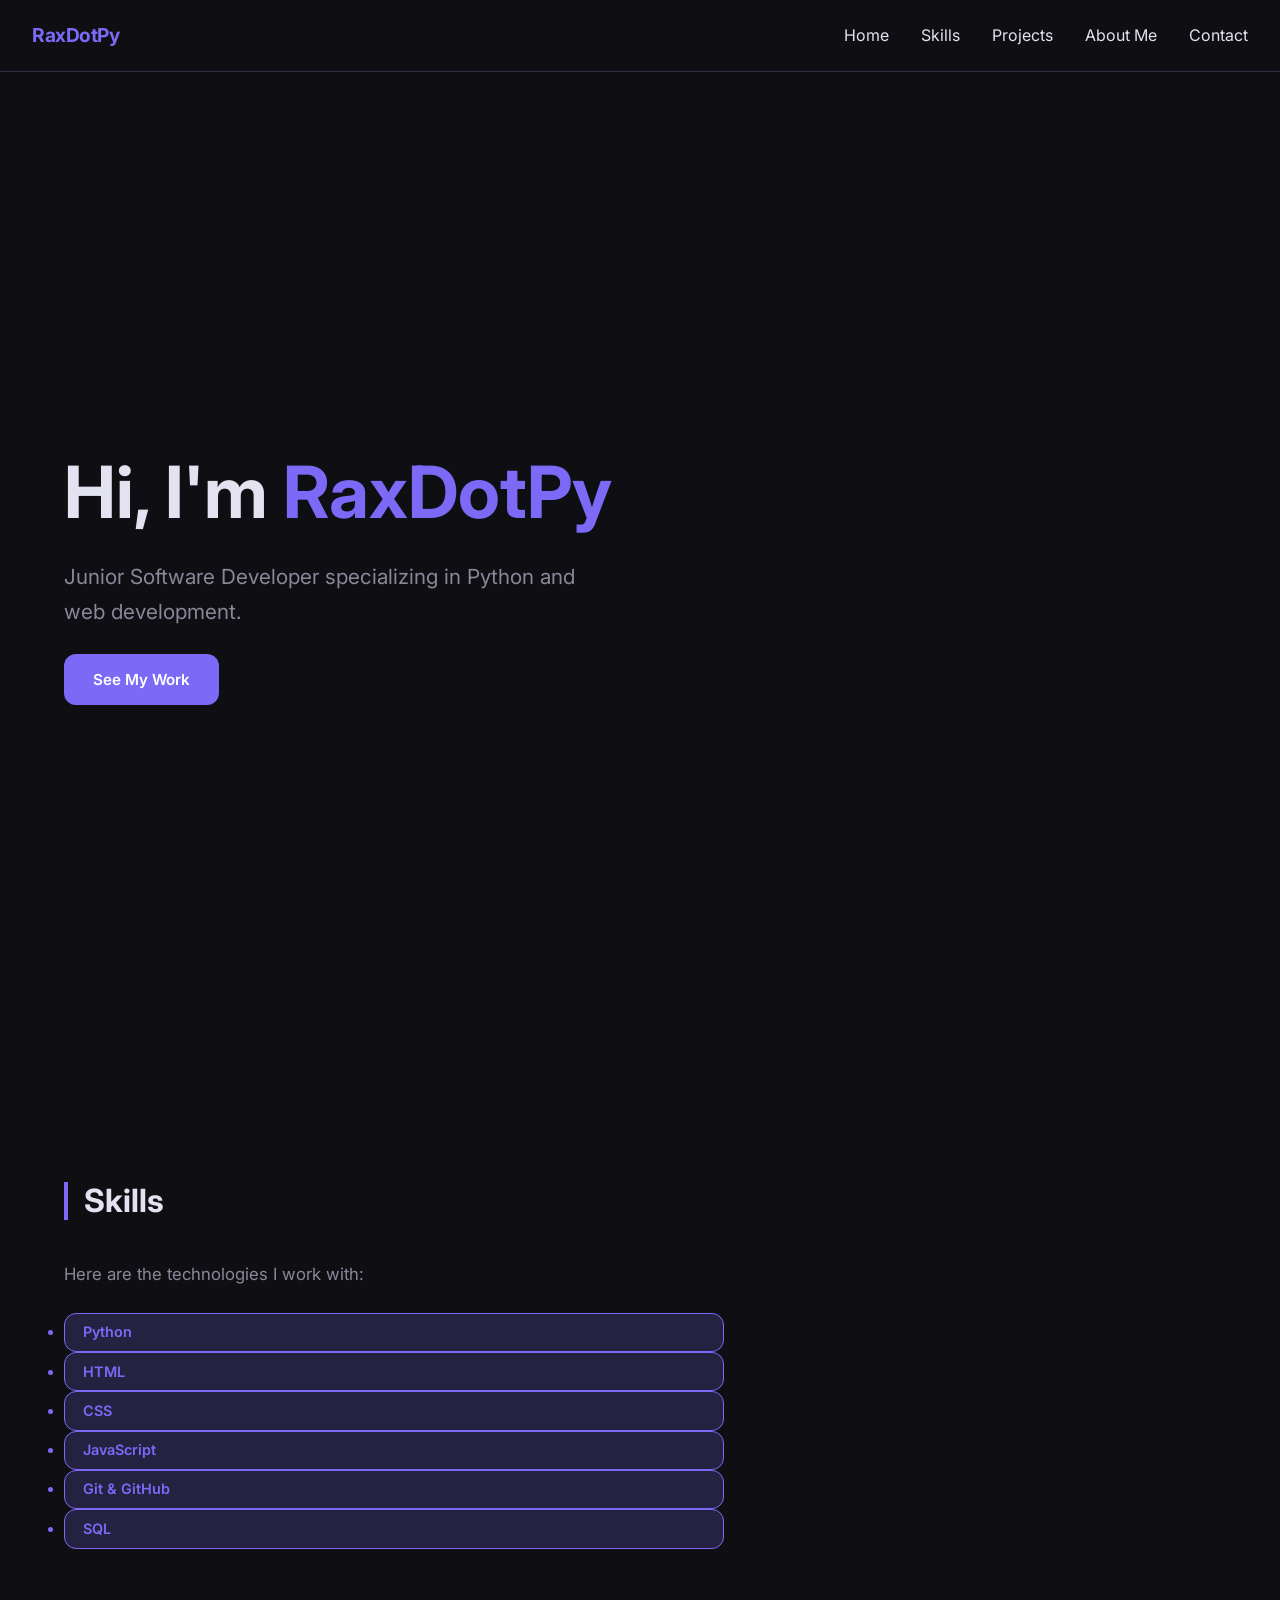
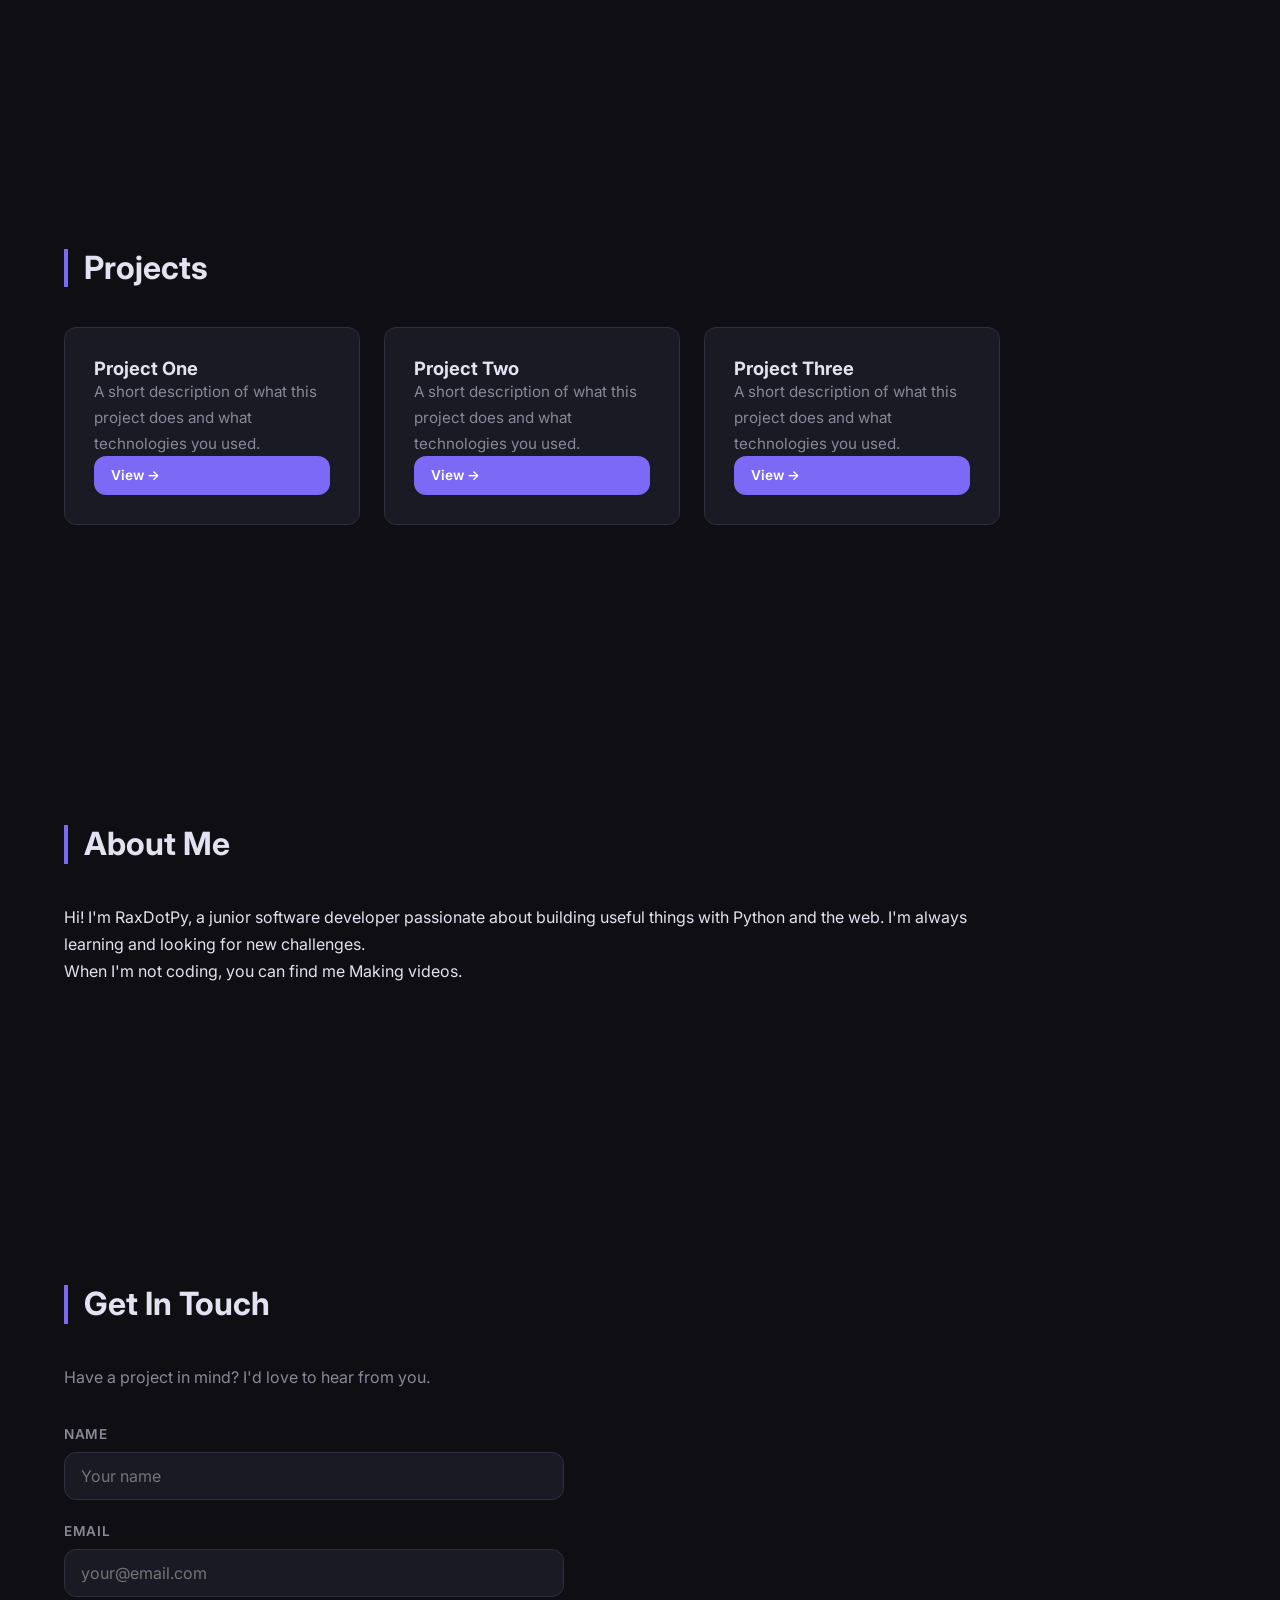
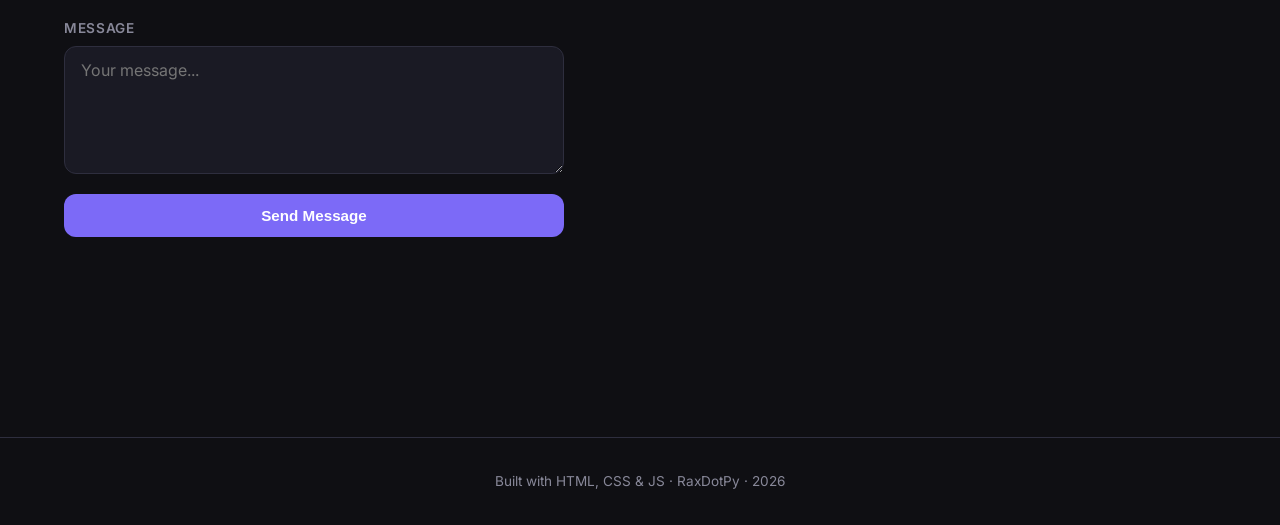
==== index.html @ 2da33fc5 "Update html, css and js." ====
<!DOCTYPE html>
<html lang="en">
<head>
    <meta charset="UTF-8">
    <meta name="viewport" content="width=device-width, initial-scale=1.0">
    <title>RaxDotPy - Junior Software Developer</title>
    <link rel="preconnect" href="https://fonts.googleapis.com" />
    <link href="https://fonts.googleapis.com/css2?family=Inter:wght@400;600;700&display=swap" rel="stylesheet" />
    <link rel="stylesheet" href="style.css" />
</head>
<body>

    <!-- ========== NAVIGATION ========== -->
    <nav id="navbar">
        <div class="nav-logo">RaxDotPy</div>
        <ul class="nav-links">
            <li><a href="#home">Home</a></li>
            <li><a href="#skills">Skills</a></li>
            <li><a href="#projects">Projects</a></li>
            <li><a href="#about-me">About Me</a></li>
            <li><a href="#contact">Contact</a></li>
        </ul>
    </nav>

    <main>

        <!-- ========== HOME / HERO ==========
             id="home" matches href="#home" in the nav
        -->
        <section id="home">
            <h1>Hi, I'm <span class="highlight">RaxDotPy</span></h1>
            <p class="tagline">Junior Software Developer specializing in Python and web development.</p>
            <a href="#projects" class="btn">See My Work</a>
        </section>

        <!-- ========== SKILLS ==========
             List the technologies and tools you know.
        -->
        <section id="skills">
            <h2>Skills</h2>
            <div class="about-content">
                <p>Here are the technologies I work with:</p>
                <ul class="skills-list">
                    <li>Python</li>
                    <li>HTML</li>
                    <li>CSS</li>
                    <li>JavaScript</li>
                    <li>Git & GitHub</li>
                    <li>SQL</li>
                </ul>
            </div>
        </section>

        <!-- ========== PROJECTS ==========
             Each card is one project. Add as many as you need.
        -->
        <section id="projects">
            <h2>Projects</h2>
            <div class="projects-grid">

                <div class="card">
                    <h3>Project One</h3>
                    <p>A short description of what this project does and what technologies you used.</p>
                    <a href="#" class="btn btn-small">View →</a>
                </div>

                <div class="card">
                    <h3>Project Two</h3>
                    <p>A short description of what this project does and what technologies you used.</p>
                    <a href="#" class="btn btn-small">View →</a>
                </div>

                <div class="card">
                    <h3>Project Three</h3>
                    <p>A short description of what this project does and what technologies you used.</p>
                    <a href="#" class="btn btn-small">View →</a>
                </div>

            </div>
        </section>

        <!-- ========== ABOUT ME ==========
             A short bio. Keep it personal and genuine.
        -->
        <section id="about-me">
            <h2>About Me</h2>
            <div class="about-content">
                <p>
                    Hi! I'm RaxDotPy, a junior software developer passionate about
                    building useful things with Python and the web. I'm always learning
                    and looking for new challenges.
                </p>
                <p>
                    When I'm not coding, you can find me Making videos.
                </p>
            </div>
        </section>

        <!-- ========== CONTACT ==========
             A simple form so visitors can reach you.
        -->
        <section id="contact">
            <h2>Get In Touch</h2>
            <p>Have a project in mind? I'd love to hear from you.</p>

            <form id="contact-form">
                <div class="form-group">
                    <label for="name">Name</label>
                    <input type="text" id="name" placeholder="Your name" required />
                </div>
                <div class="form-group">
                    <label for="email">Email</label>
                    <input type="email" id="email" placeholder="your@email.com" required />
                </div>
                <div class="form-group">
                    <label for="message">Message</label>
                    <textarea id="message" rows="5" placeholder="Your message..." required></textarea>
                </div>
                <button type="submit" class="btn">Send Message</button>
            </form>
        </section>

    </main>

    <!-- ========== FOOTER ========== -->
    <footer>
        <p>Built with HTML, CSS & JS · RaxDotPy · 2026</p>
    </footer>

    <script src="script.js"></script>

</body>
</html>
---- style.css ----
/* ======================================
1. CSS VARIABLES
Change values here to restyle everything.
=======================*/

:root {
    --bg: #0f0f13;
    --surface: #1a1a24;
    --border: #2e2e3e;
    --accent: #7c6af7;
    --accent-glow: #7c6af733;
    --text: #e2e2f0;
    --muted: #888899;
    --font: 'Inter', sans-serif;
    --radius: 12px;
    --transition: 0.3s ease;
}

/* ======================================
2. RESET & BASE
=======================*/
*, *::before, *::after {
    box-sizing: border-box;
    margin: 0;
    padding: 0;
}

html {
    scroll-behavior: smooth;
}

body {
    background-color: var(--bg);
    color: var(--text);
    font-family: var(--font);
    font-size: 1rem;
    line-height: 1.7;
}

a {
    color: inherit;
    text-decoration: none;
}

h1, h2, h3 {
    line-height: 1.2;
    font-weight: 700;
}

h2 {
    font-size: 2rem;
    margin-bottom: 2.5rem;
    padding-left: 1rem;
    border-left: 4px solid var(--accent);
}

/* ======================================
3. SECTIONS - shared layout
=======================*/

section {
    padding: 100px 2rem;
    max-width: 1000px;
    margin: 100px 2rem;
}

/* ======================================
4. NAVBAR
=======================*/

#navbar {
    position: sticky;
    top: 0;
    z-index: 100;
    background-color: var(--bg);
    border-bottom: 1px solid var(--border);
    display: flex;
    justify-content: space-between;
    align-items: center;
    padding: 1.2rem 2rem;
}

.nav-logo {
    font-size: 1.2rem;
    font-weight: 700;
    color: var(--accent);
    letter-spacing: -0.5px;
}

.nav-links {
    list-style: none;
    display: flex;
    gap: 2rem;
}

.nav-links a:hover {
    color: var(--text);
}

/* Active nav link - JS will add this class when scrolling */
nav-links a.active {
    color: var(--accent);
    font-weight: 600;
}

/* ======================================
5. HOME / HERO
=======================*/

#home {
    min-height: 90vh;
    display: flex;
    flex-direction: column;
    justify-content: center;
    align-items: flex-start;
    gap: 1.5rem;
}

#home h1 {
    font-size: clamp(2.5rem, 6vw, 4.5rem);
}

.highlight {
    color: var(--accent);
}

.tagline {
    font-size: clamp(1rem, 2.5vw, 1.3rem);
    color: var(--muted);
    max-width: 520px;
}

/* ======================================
6. BUTTONS
=======================*/
.btn {
    display: inline-block;
    background-color: var(--accent);
    color: #fff;
    padding: 0.8rem 1.8rem;
    border-radius: var(--radius);
    font-weight: 600;
    font-size: 0.95rem;
    border: none;
    cursor: pointer;
    transition: opacity var(--transition), transform var(--transition);
}

.btn:hover {
    opacity: 0.85;
    transform: translateY(-2px);
}

.btn-small {
    padding: 0.5rem 1.1rem;
    font-size: 0.85rem;
}

/* ======================================
7. SKILLS
=======================*/
#skills .about-content {
    display: flex;
    flex-direction: column;
    gap: 1.5rem;
    max-width: 660px;
    color: var(--muted);
    font-size: 1.05rem;
}

.skills-list li {
    background-color: var(--accent-glow);
    color: var(--accent);
    padding: 0.4rem 1.1rem;
    border-radius: var(--radius);
    font-size: 0.9rem;
    font-weight: 600;
    border: 1px solid var(--accent);
    transition: background-color var(--transition), transform var(--transition);
}

.skills-list li:hover {
    background-color: var(--accent);
    color: #fff;
    transform: translateY(-2px);
}

/* ======================================
8. PROJECTS
=======================*/
.projects-grid {
    display: grid;
    grid-template-columns: repeat(auto-fit, minmax(280px, 1fr));
    gap: 1.5rem;
}

.card {
    background-color: var(--surface);
    border: 1px solid var(--border);
    border-radius: var(--radius);
    padding: 1.8rem;
    display: flex;
    flex-direction: column;
    transition: border-color var(--transition), transform var(--transition);
}

.card:hover {
    border-color: var(--accent);
    transform: translateY(-4px);
}

.card h3 {
    font-size: 1.15rem;
    color: var(--text);
}
.card p {
    color: var(--muted);
    font-size: 0.95rem;
    flex: 1;
}

/* ======================================
9. ABOUT ME
=======================*/

#about .about-content {
    display: flex;
    flex-direction: column;
    gap: 1.2rem;
    max-width: 660px;
    color: var(--muted);
    font-size: 1.05rem;
}

/* ======================================
10. CONTACT
=======================*/

#contact > p {
    color: var(--muted);
    margin-bottom: 2rem;
}

#contact-form {
    display: flex;
    flex-direction: column;
    gap: 1.25rem;
    max-width: 500px;
}

.form-group {
    display: flex;
    flex-direction: column;
    gap: 0.4rem;
}

.form-group label {
    font-size: 0.85rem;
    font-weight: 600;
    color: var(--muted);
    text-transform: uppercase;
    letter-spacing: 0.05em;
}

.form-group input, .form-group textarea {
    background-color: var(--surface);
    border: 1px solid var(--border);
    border-radius: var(--radius);
    color: var(--text);
    font-family: var(--font);
    font-size: 1rem;
    padding: 0.8rem 1rem;
    outline: none;
    transition: border-color var(--transition);
}

.form-group input:focus, .form-group textarea:focus {
    border-color: var(--accent);
}

.form-group textarea {
    resize: vertical;
}

/* Success message (shown by JS after form submit) */
.form-success {
    background-color: var(--accent-glow);
    border: 1px solid var(--accent);
    color: var(--accent);
    border-radius: var(--radius);
    padding: 1rem 1.5rem;
    font-weight: 600;
    display: none; /* Hidden by default, JS will show it */
}

/* ======================================
11. FOOTER
=======================*/
footer {
    text-align: center;
    padding: 2rem;
    color: var(--muted);
    font-size: 0.85rem;
    border-top: 1px solid var(--border);
}

/* ======================================
12. RESPONSIVE
=======================*/
@media (max-width: 600px) {
    .nav-links {
        gap: 1rem;
        font-size: 0.85rem;
    }

    #home {
        align-items: center;
        text-align: center;
    }

    .tagline
    {
        max-width: 100%;
    }
}
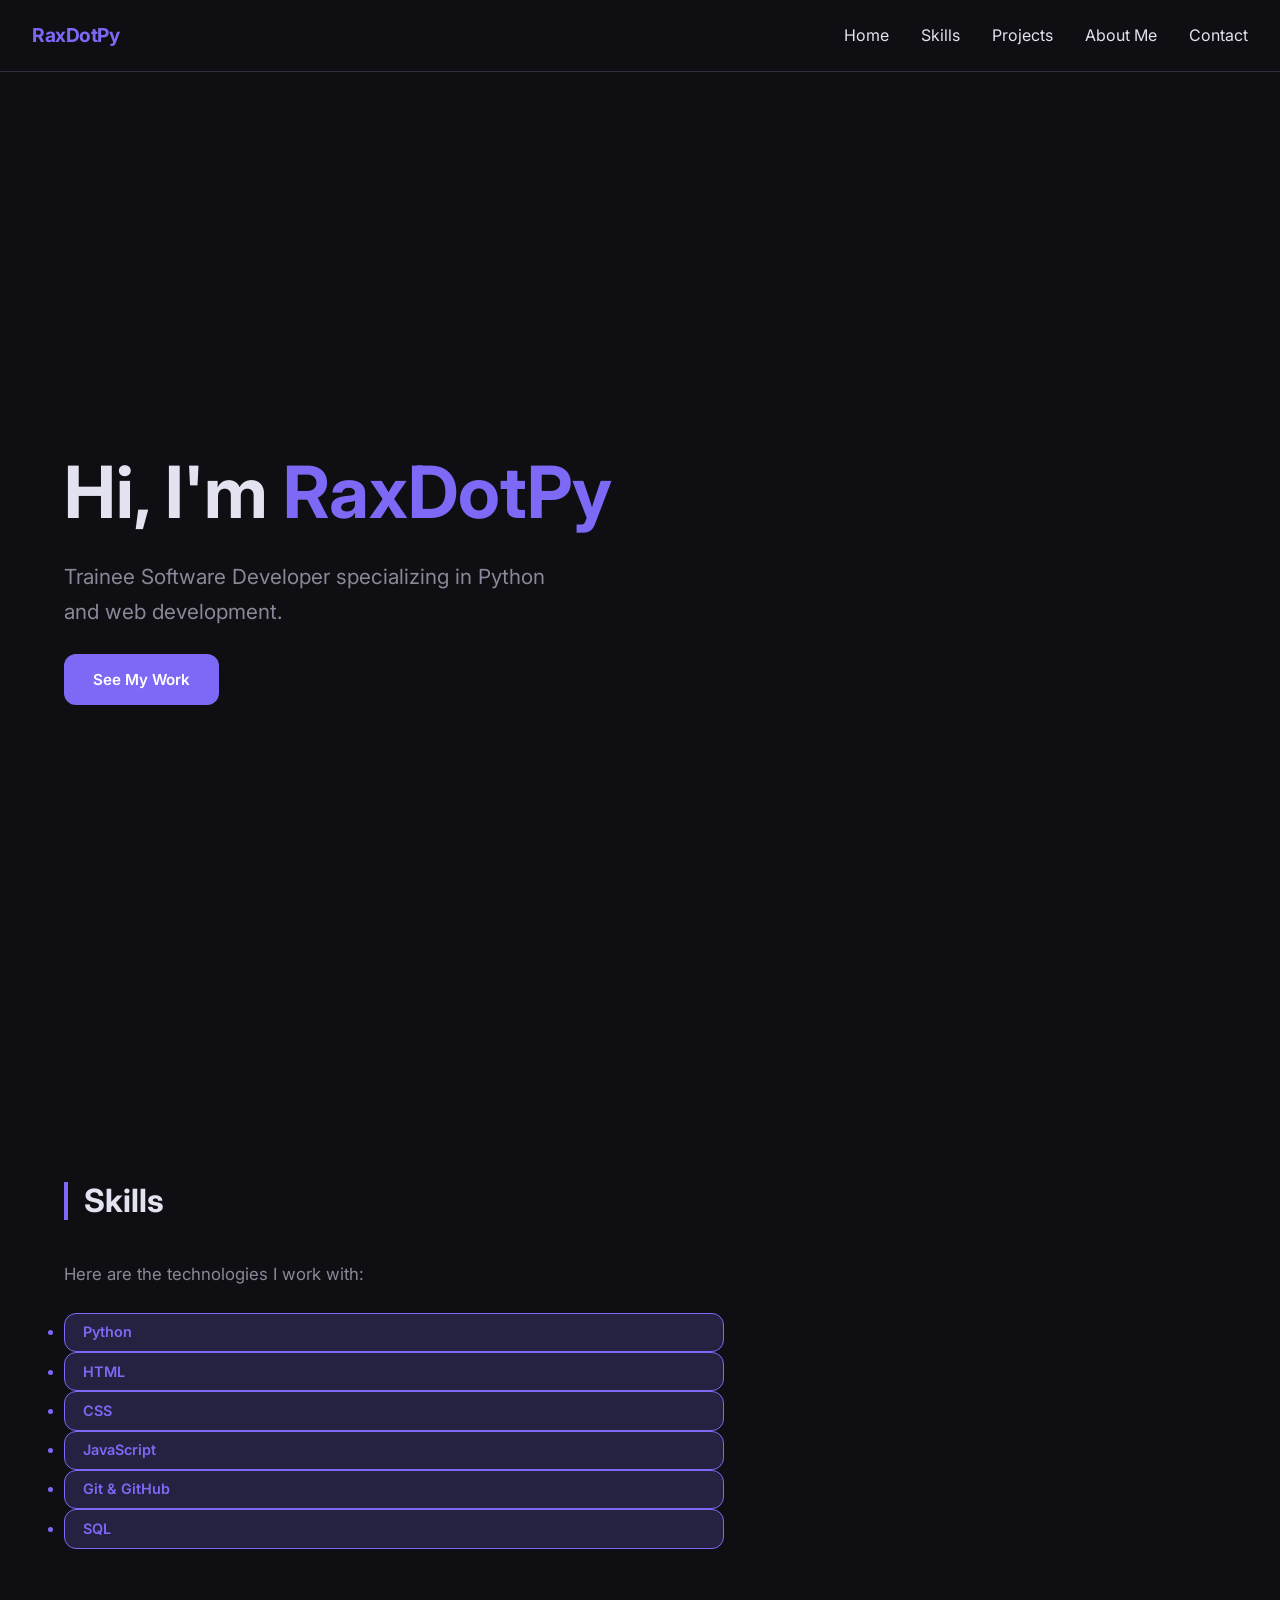
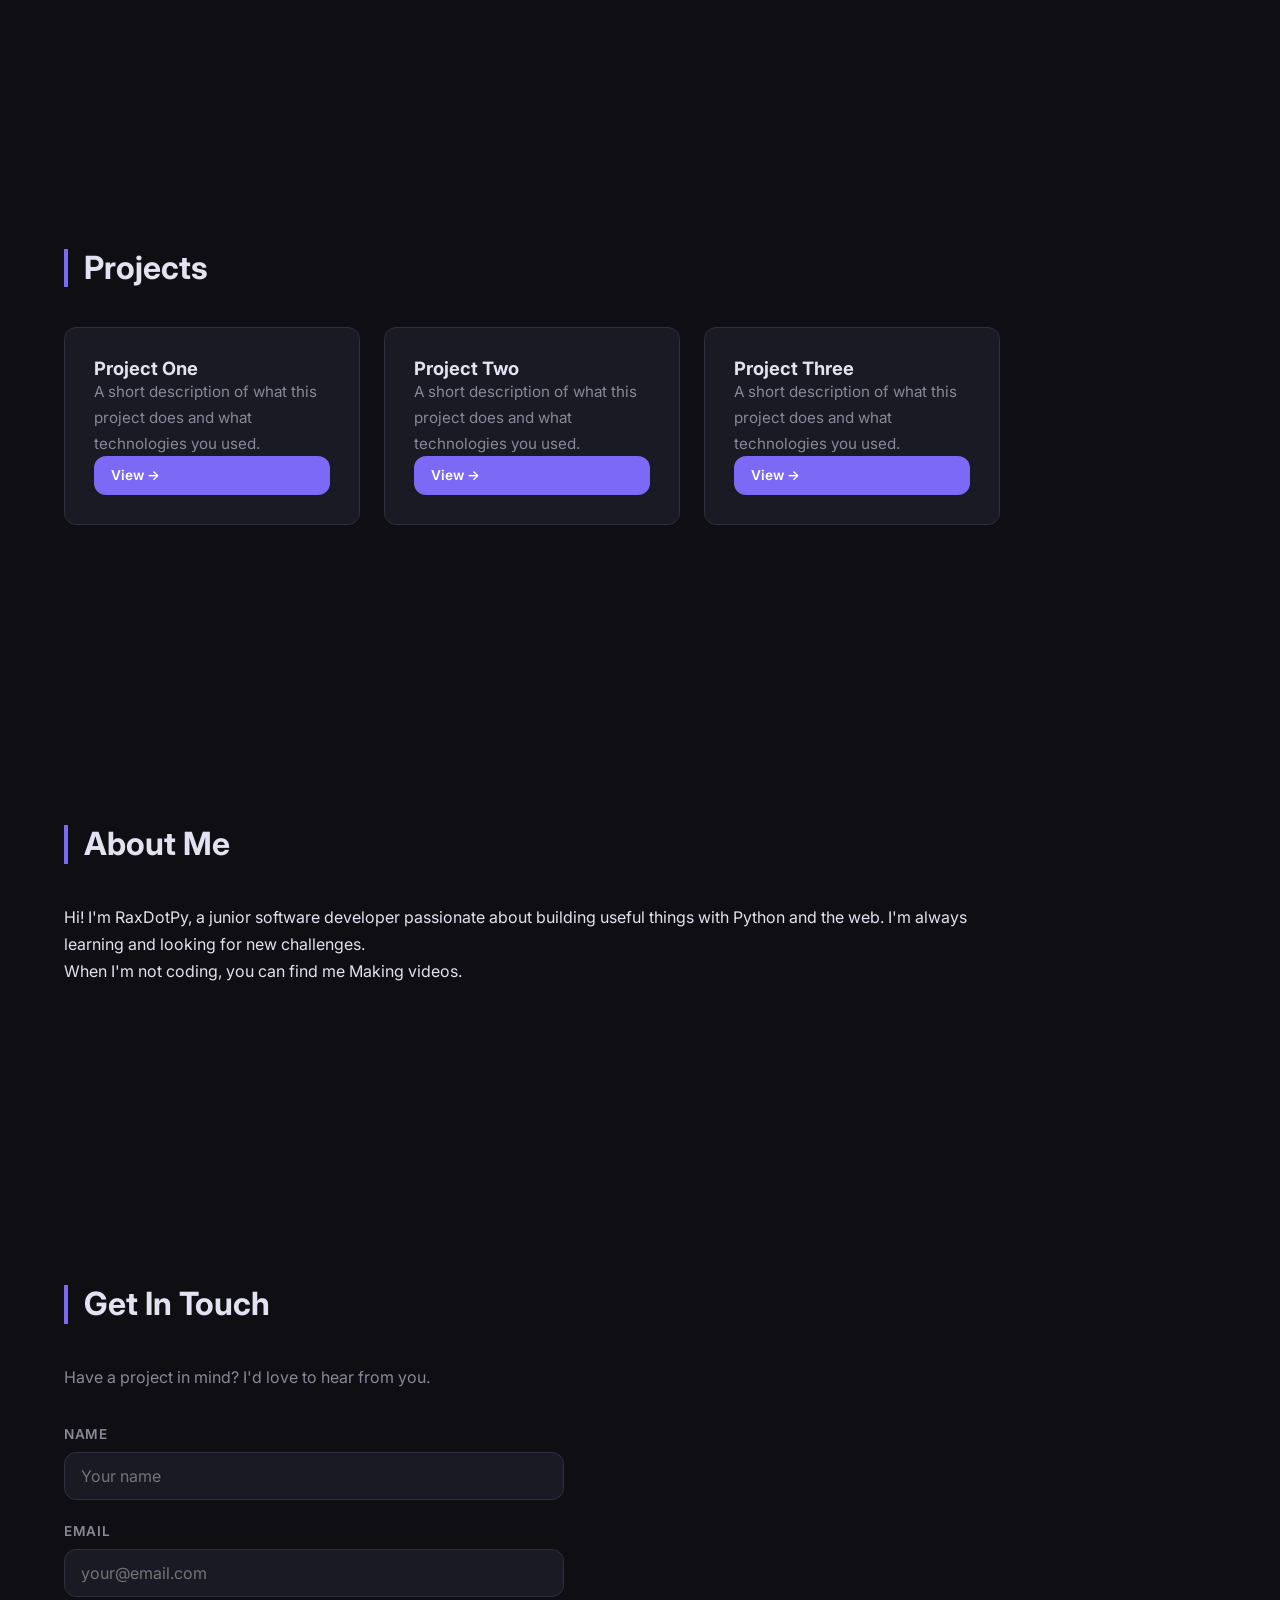
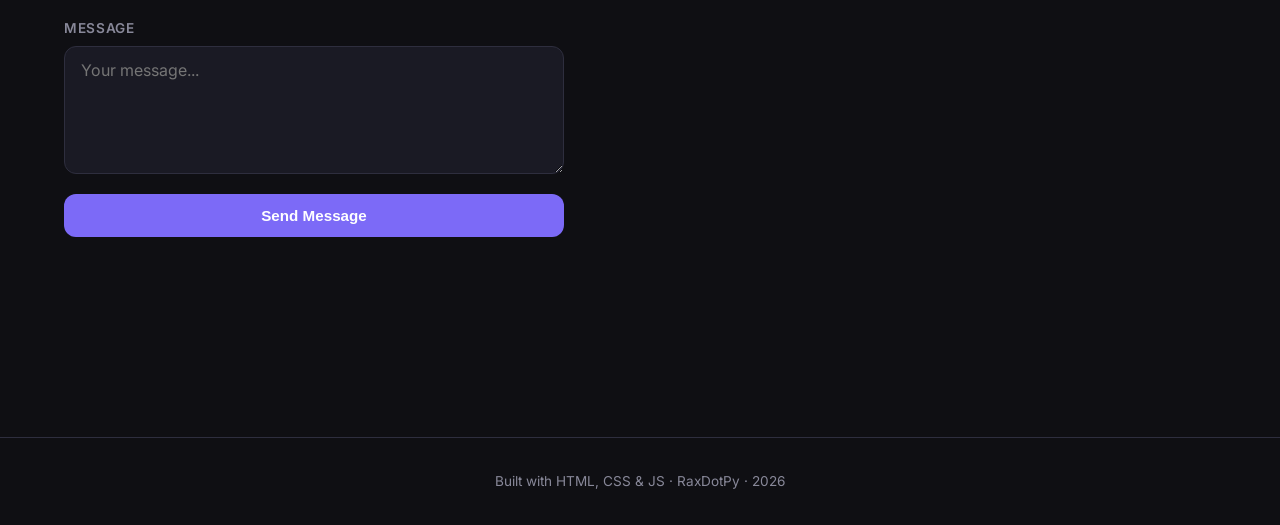
==== commit b42bed54: "Update index.html" ====
--- a/index.html
+++ b/index.html
@@ -3,7 +3,7 @@
 <head>
     <meta charset="UTF-8">
     <meta name="viewport" content="width=device-width, initial-scale=1.0">
-    <title>RaxDotPy - Junior Software Developer</title>
+    <title>RaxDotPy - Trainee Software Developer</title>
     <link rel="preconnect" href="https://fonts.googleapis.com" />
     <link href="https://fonts.googleapis.com/css2?family=Inter:wght@400;600;700&display=swap" rel="stylesheet" />
     <link rel="stylesheet" href="style.css" />
@@ -29,7 +29,7 @@
         -->
         <section id="home">
             <h1>Hi, I'm <span class="highlight">RaxDotPy</span></h1>
-            <p class="tagline">Junior Software Developer specializing in Python and web development.</p>
+            <p class="tagline">Trainee Software Developer specializing in Python and web development.</p>
             <a href="#projects" class="btn">See My Work</a>
         </section>
 
@@ -127,7 +127,7 @@
         <p>Built with HTML, CSS & JS · RaxDotPy · 2026</p>
     </footer>
 
-    <script src="script.js"></script>
+    <!-- <script src="script.js"></script> -->
 
 </body>
-</html>+</html>
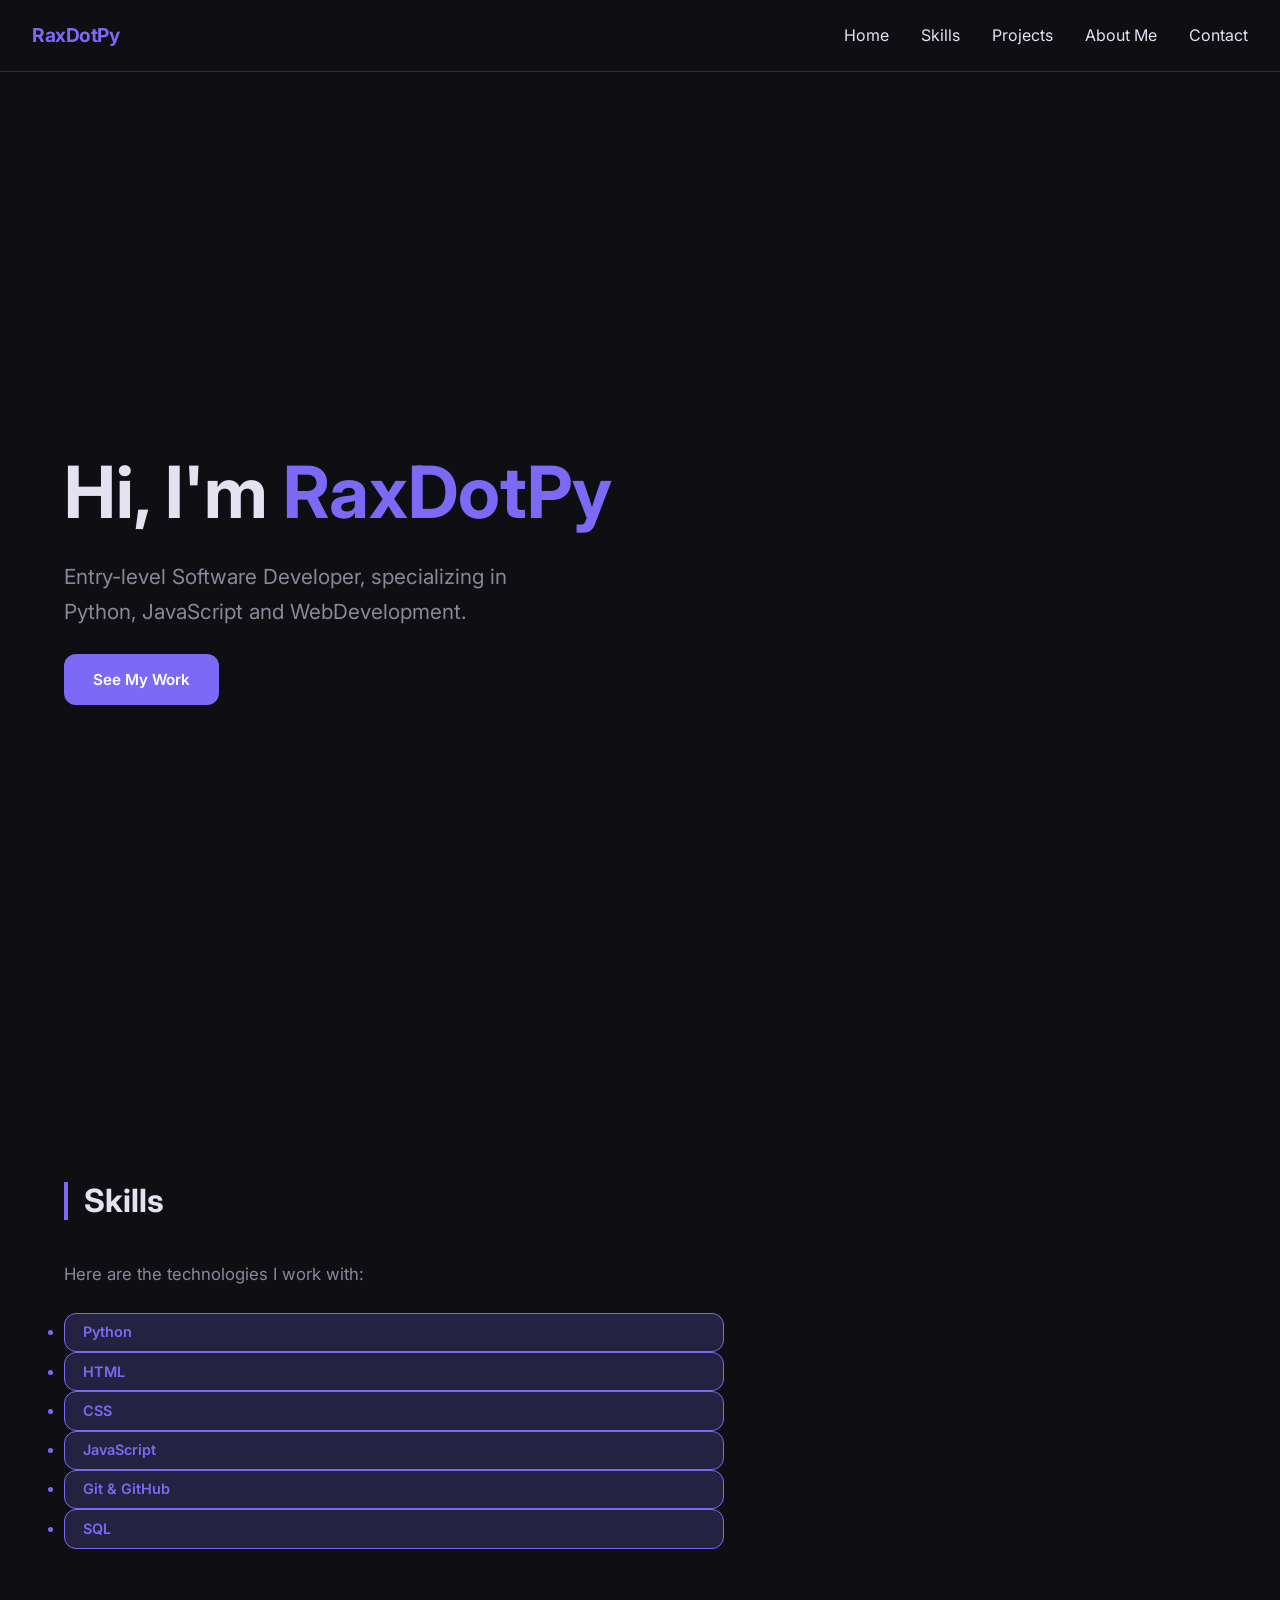
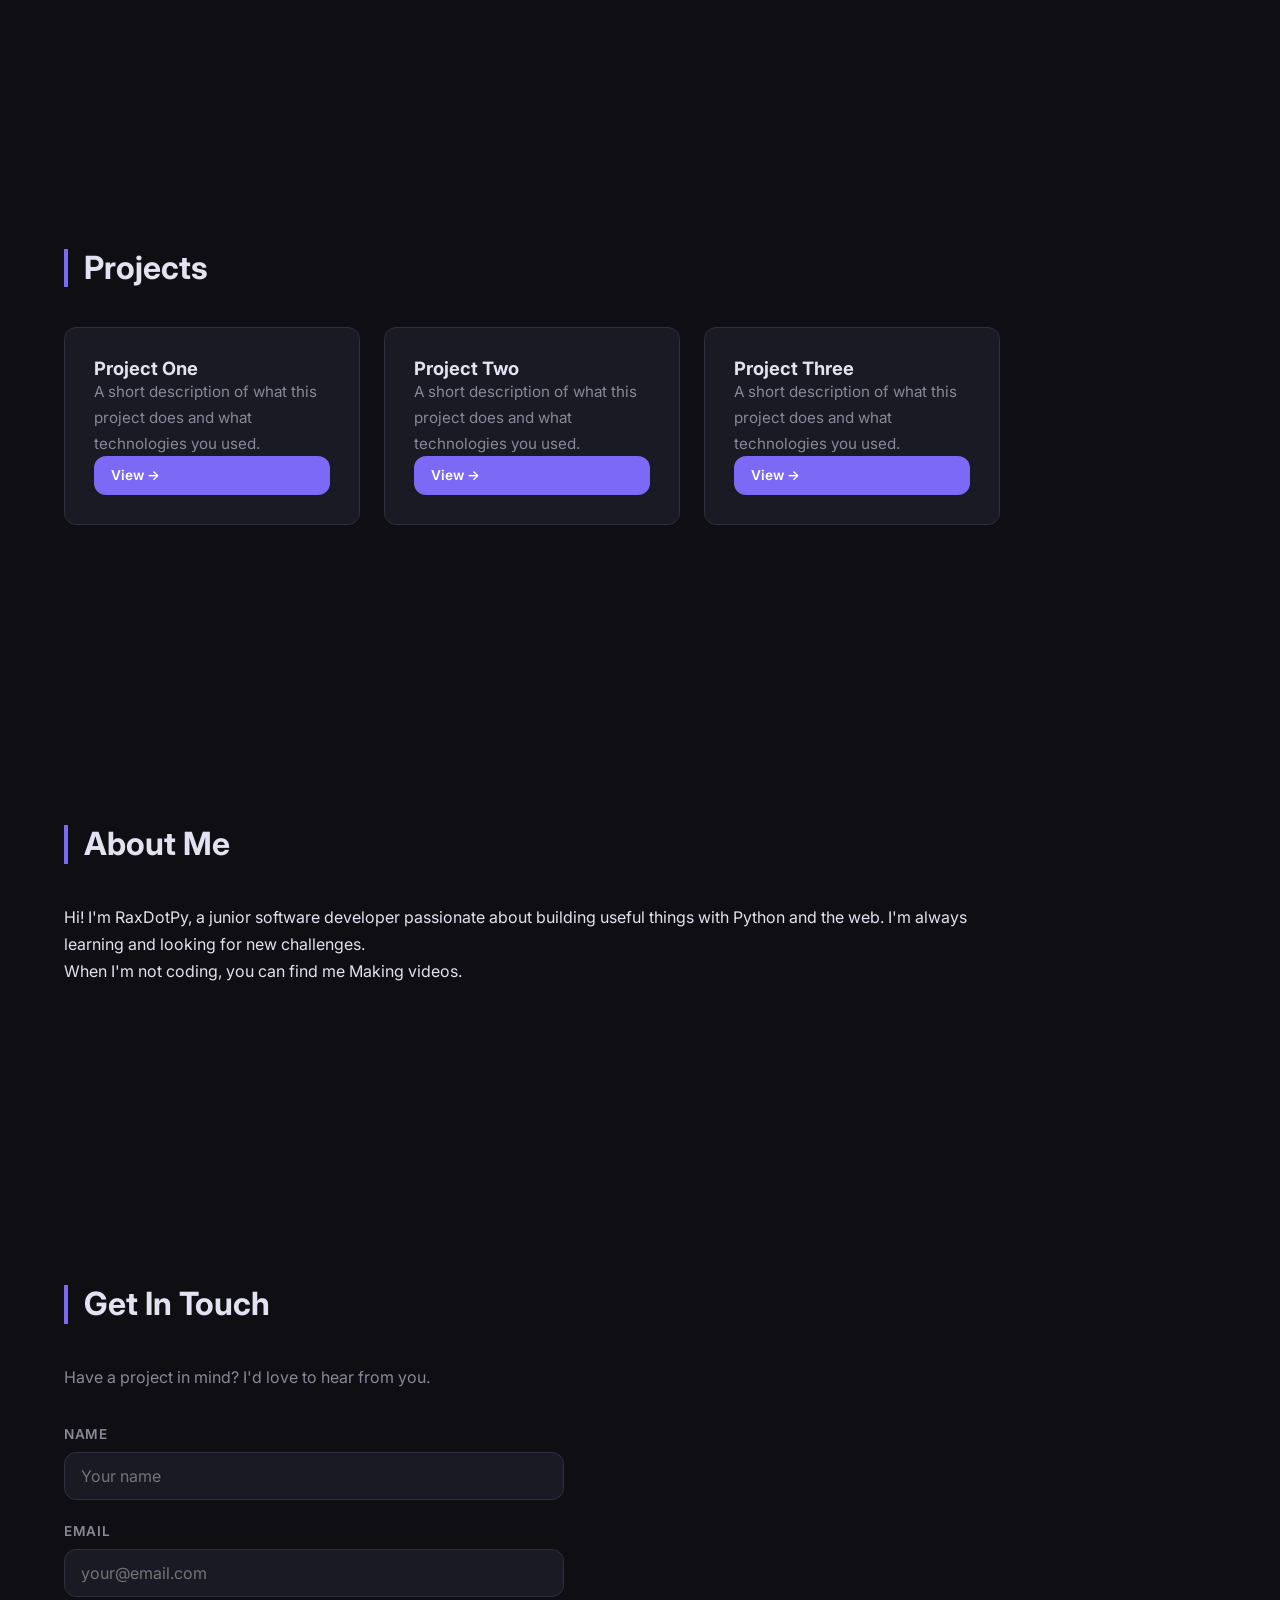
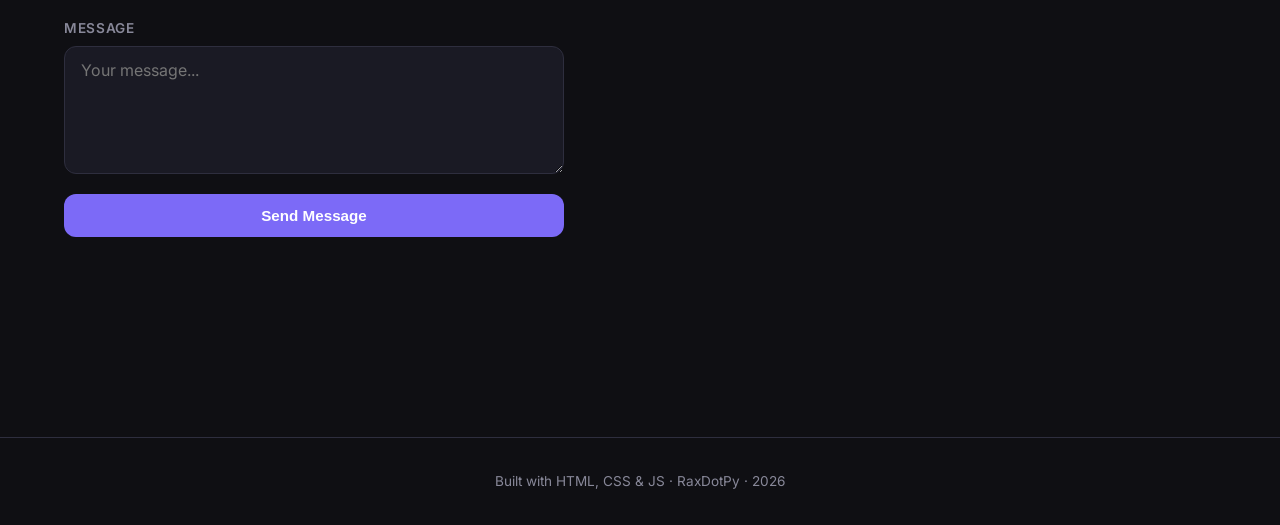
==== commit 967a2b39: "Update index.html" ====
--- a/index.html
+++ b/index.html
@@ -3,7 +3,7 @@
 <head>
     <meta charset="UTF-8">
     <meta name="viewport" content="width=device-width, initial-scale=1.0">
-    <title>RaxDotPy - Trainee Software Developer</title>
+    <title>RaxDotPy - Entry-Level Software Developer</title>
     <link rel="preconnect" href="https://fonts.googleapis.com" />
     <link href="https://fonts.googleapis.com/css2?family=Inter:wght@400;600;700&display=swap" rel="stylesheet" />
     <link rel="stylesheet" href="style.css" />
@@ -29,7 +29,7 @@
         -->
         <section id="home">
             <h1>Hi, I'm <span class="highlight">RaxDotPy</span></h1>
-            <p class="tagline">Trainee Software Developer specializing in Python and web development.</p>
+            <p class="tagline">Entry-level Software Developer, specializing in Python, JavaScript and WebDevelopment.</p>
             <a href="#projects" class="btn">See My Work</a>
         </section>
 
